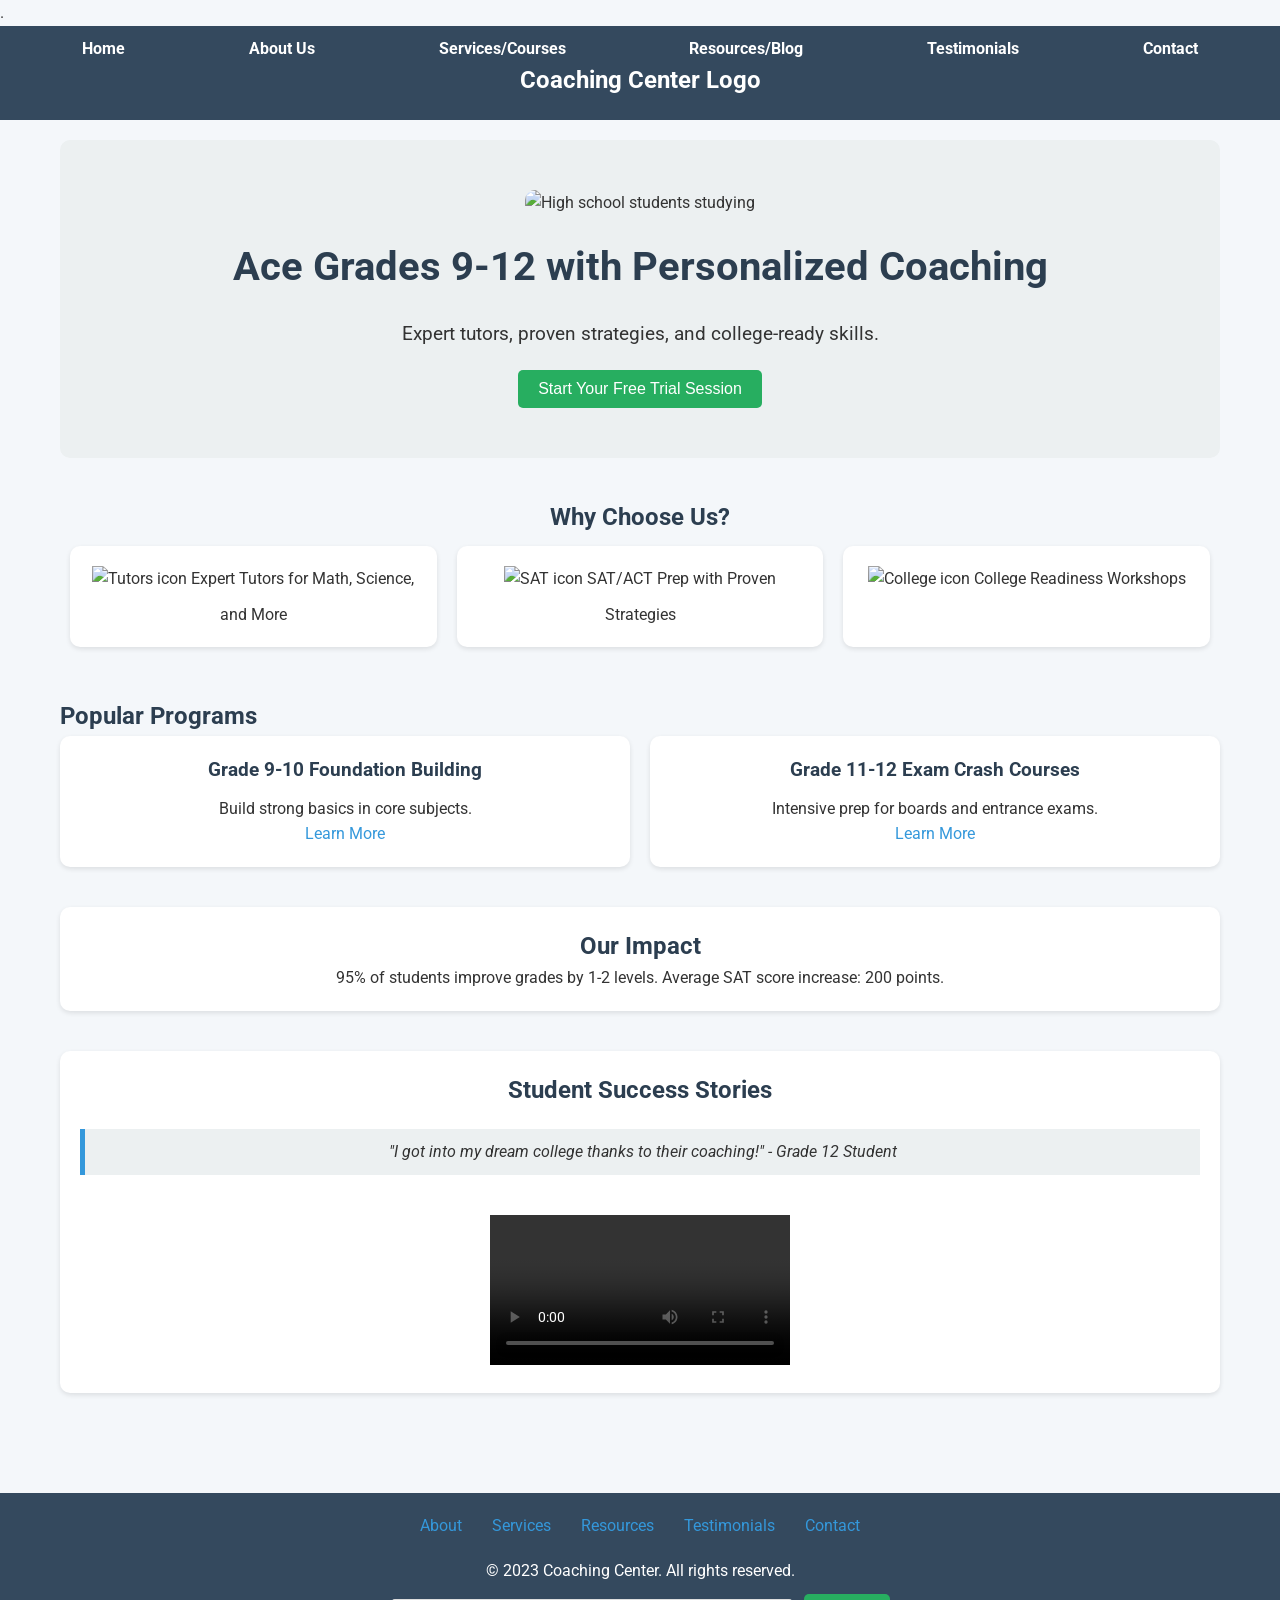
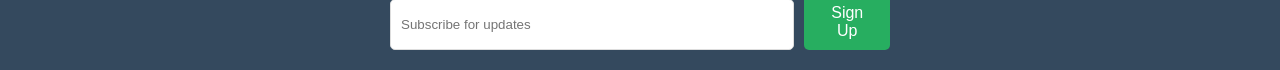
==== index.html @ 68cce3d3 "first commit" ====
<!DOCTYPE html>
<html lang="en">
<head>
    <title>Coaching Center for Grades 9-12 | Ace Your High School Journey</title>
    <meta name="description" content="Personalized coaching for grades 9-12: Academic tutoring, test prep, and college readiness. Enroll now!">
    <!-- Include CSS/JS for styling, e.g., Bootstrap for responsiveness -->
     <link rel="stylesheet" href="style.css">
     <link href="https://fonts.googleapis.com/css2?family=Roboto:wght@400;700&display=swap" rel="stylesheet">.
</head>
<body>
    <!-- Header/Navigation -->
    <header>
        <nav>
            <ul>
                <li><a href="/">Home</a></li>
                <li><a href="about.html">About Us</a></li>
                <li><a href="services.html">Services/Courses</a></li>
                <li><a href="blog.html">Resources/Blog</a></li>
                <li><a href="/reviews.html">Testimonials</a></li>
                <li><a href="/enrollment.html">Contact</a></li>
            </ul>
        </nav>
        <div class="logo">Coaching Center Logo</div>
    </header>

    <!-- Main Content -->
    <main>
        <!-- Hero Section -->
        <section id="hero">
            <img src="hero-image.jpg" alt="High school students studying" /> <!-- Placeholder: Dynamic image of students -->
            <h1>Ace Grades 9-12 with Personalized Coaching</h1>
            <p>Expert tutors, proven strategies, and college-ready skills.</p>
            <button onclick="location.href='/contact'">Start Your Free Trial Session</button>
        </section>

        <!-- Key Benefits -->
        <section id="benefits">
            <h2>Why Choose Us?</h2>
            <ul>
                <li><img src="icon-tutors.png" alt="Tutors icon" /> Expert Tutors for Math, Science, and More</li>
                <li><img src="icon-sat.png" alt="SAT icon" /> SAT/ACT Prep with Proven Strategies</li>
                <li><img src="icon-college.png" alt="College icon" /> College Readiness Workshops</li>
            </ul>
        </section>

        <!-- Popular Programs -->
        <section id="programs">
            <h2>Popular Programs</h2>
            <div class="grid">
                <div class="program">
                    <h3>Grade 9-10 Foundation Building</h3>
                    <p>Build strong basics in core subjects.</p>
                    <a href="/services#grade9-10">Learn More</a>
                </div>
                <div class="program">
                    <h3>Grade 11-12 Exam Crash Courses</h3>
                    <p>Intensive prep for boards and entrance exams.</p>
                    <a href="/services#grade11-12">Learn More</a>
                </div>
            </div>
        </section>

        <!-- Success Metrics -->
        <section id="metrics">
            <h2>Our Impact</h2>
            <p>95% of students improve grades by 1-2 levels. Average SAT score increase: 200 points.</p>
        </section>

        <!-- Student Spotlights -->
        <section id="spotlights">
            <h2>Student Success Stories</h2>
            <blockquote>"I got into my dream college thanks to their coaching!" - Grade 12 Student</blockquote>
            <video src="testimonial-video.mp4" controls>Watch Video</video> <!-- Placeholder video -->
        </section>
    </main>

    <!-- Footer -->
    <footer>
        <ul>
            <li><a href="/about">About</a></li>
            <li><a href="/services">Services</a></li>
            <li><a href="/resources">Resources</a></li>
            <li><a href="/testimonials">Testimonials</a></li>
            <li><a href="/contact">Contact</a></li>
        </ul>
        <p>&copy; 2023 Coaching Center. All rights reserved.</p>
        <form action="/newsletter" method="post">
            <input type="email" placeholder="Subscribe for updates" />
            <button type="submit">Sign Up</button>
        </form>
    </footer>
</body>
</html>
---- style.css ----
/* General Styles */
* {
    margin: 0;
    padding: 0;
    box-sizing: border-box;
}

body {
    font-family: 'Roboto', sans-serif;
    line-height: 1.6;
    color: #333;
    background-color: #f4f7fa; /* Light gray background for a clean look */
}

h1, h2, h3 {
    color: #2c3e50; /* Dark blue for headings */
}

a {
    text-decoration: none;
    color: #3498db; /* Blue links */
}

a:hover {
    color: #2980b9; /* Darker blue on hover */
}

button {
    background-color: #27ae60; /* Green for CTAs */
    color: white;
    border: none;
    padding: 10px 20px;
    cursor: pointer;
    border-radius: 5px;
    font-size: 16px;
}

button:hover {
    background-color: #229954; /* Darker green on hover */
}

/* Header/Navigation */
header {
    background-color: #34495e; /* Dark blue header */
    color: white;
    padding: 10px 20px;
    position: sticky;
    top: 0;
    z-index: 100;
}

header nav ul {
    list-style: none;
    display: flex;
    justify-content: space-around;
}

header nav ul li {
    margin: 0 15px;
}

header nav ul li a {
    color: white;
    font-weight: bold;
}

.logo {
    font-size: 24px;
    font-weight: bold;
    text-align: center;
    margin-bottom: 10px;
}

/* Main Content */
main {
    max-width: 1200px;
    margin: 0 auto;
    padding: 20px;
}

/* Hero Section */
#hero {
    text-align: center;
    background-color: #ecf0f1; /* Light gray */
    padding: 50px 20px;
    border-radius: 10px;
    margin-bottom: 40px;
}

#hero img {
    max-width: 100%;
    height: auto;
    border-radius: 10px;
}

#hero h1 {
    font-size: 2.5em;
    margin: 20px 0;
}

#hero p {
    font-size: 1.2em;
    margin-bottom: 20px;
}

/* Benefits Section */
#benefits {
    display: flex;
    justify-content: space-around;
    flex-wrap: wrap;
    margin-bottom: 40px;
}

#benefits ul {
    list-style: none;
    display: flex;
    flex-wrap: wrap;
}

#benefits li {
    flex: 1 1 200px;
    text-align: center;
    margin: 10px;
    padding: 20px;
    background-color: white;
    border-radius: 10px;
    box-shadow: 0 2px 5px rgba(0,0,0,0.1);
}

#benefits img {
    width: 50px;
    height: 50px;
    margin-bottom: 10px;
}

/* Programs Section */
#programs .grid {
    display: grid;
    grid-template-columns: repeat(auto-fit, minmax(300px, 1fr));
    gap: 20px;
    margin-bottom: 40px;
}

.program {
    background-color: white;
    padding: 20px;
    border-radius: 10px;
    box-shadow: 0 2px 5px rgba(0,0,0,0.1);
    text-align: center;
}

.program h3 {
    margin-bottom: 10px;
}

/* Metrics and Spotlights */
#metrics, #spotlights {
    text-align: center;
    margin-bottom: 40px;
    background-color: white;
    padding: 20px;
    border-radius: 10px;
    box-shadow: 0 2px 5px rgba(0,0,0,0.1);
}

#spotlights video {
    max-width: 100%;
    margin-top: 20px;
}

/* Footer */
footer {
    background-color: #34495e;
    color: white;
    text-align: center;
    padding: 20px;
    margin-top: 40px;
}

footer ul {
    list-style: none;
    display: flex;
    justify-content: center;
    margin-bottom: 20px;
}

footer ul li {
    margin: 0 15px;
}

footer form {
    display: flex;
    justify-content: center;
    margin-top: 10px;
}

footer input {
    padding: 10px;
    border-radius: 5px;
    border: none;
    margin-right: 10px;
}

/* Responsive Design */
@media (max-width: 768px) {
    header nav ul {
        flex-direction: column;
        align-items: center;
    }

    #benefits ul {
        flex-direction: column;
    }

    #programs .grid {
        grid-template-columns: 1fr;
    }

    #hero h1 {
        font-size: 2em;
    }

    footer ul {
        flex-direction: column;
    }

    footer form {
        flex-direction: column;
    }

    footer input {
        margin-bottom: 10px;
        margin-right: 0;
    }
}

/* Additional Page-Specific Styles (e.g., for About, Services) */
.faculty-grid {
    display: grid;
    grid-template-columns: repeat(auto-fit, minmax(250px, 1fr));
    gap: 20px;
}

.profile {
    background-color: white;
    padding: 20px;
    border-radius: 10px;
    box-shadow: 0 2px 5px rgba(0,0,0,0.1);
    text-align: center;
}

.profile img {
    width: 100px;
    height: 100px;
    border-radius: 50%;
    margin-bottom: 10px;
}

table {
    width: 100%;
    border-collapse: collapse;
    margin-top: 20px;
}

table th, table td {
    border: 1px solid #ddd;
    padding: 10px;
    text-align: left;
}

table th {
    background-color: #f2f2f2;
}

blockquote {
    font-style: italic;
    margin: 20px 0;
    padding: 10px;
    background-color: #ecf0f1;
    border-left: 5px solid #3498db;
}

form {
    max-width: 500px;
    margin: 0 auto;
}

form label {
    display: block;
    margin-top: 10px;
}

form input {
    width: 100%;
    padding: 10px;
    margin-top: 5px;
    border: 1px solid #ddd;
    border-radius: 5px;
}

details {
    margin-bottom: 10px;
}

details summary {
    cursor: pointer;
    font-weight: bold;
}
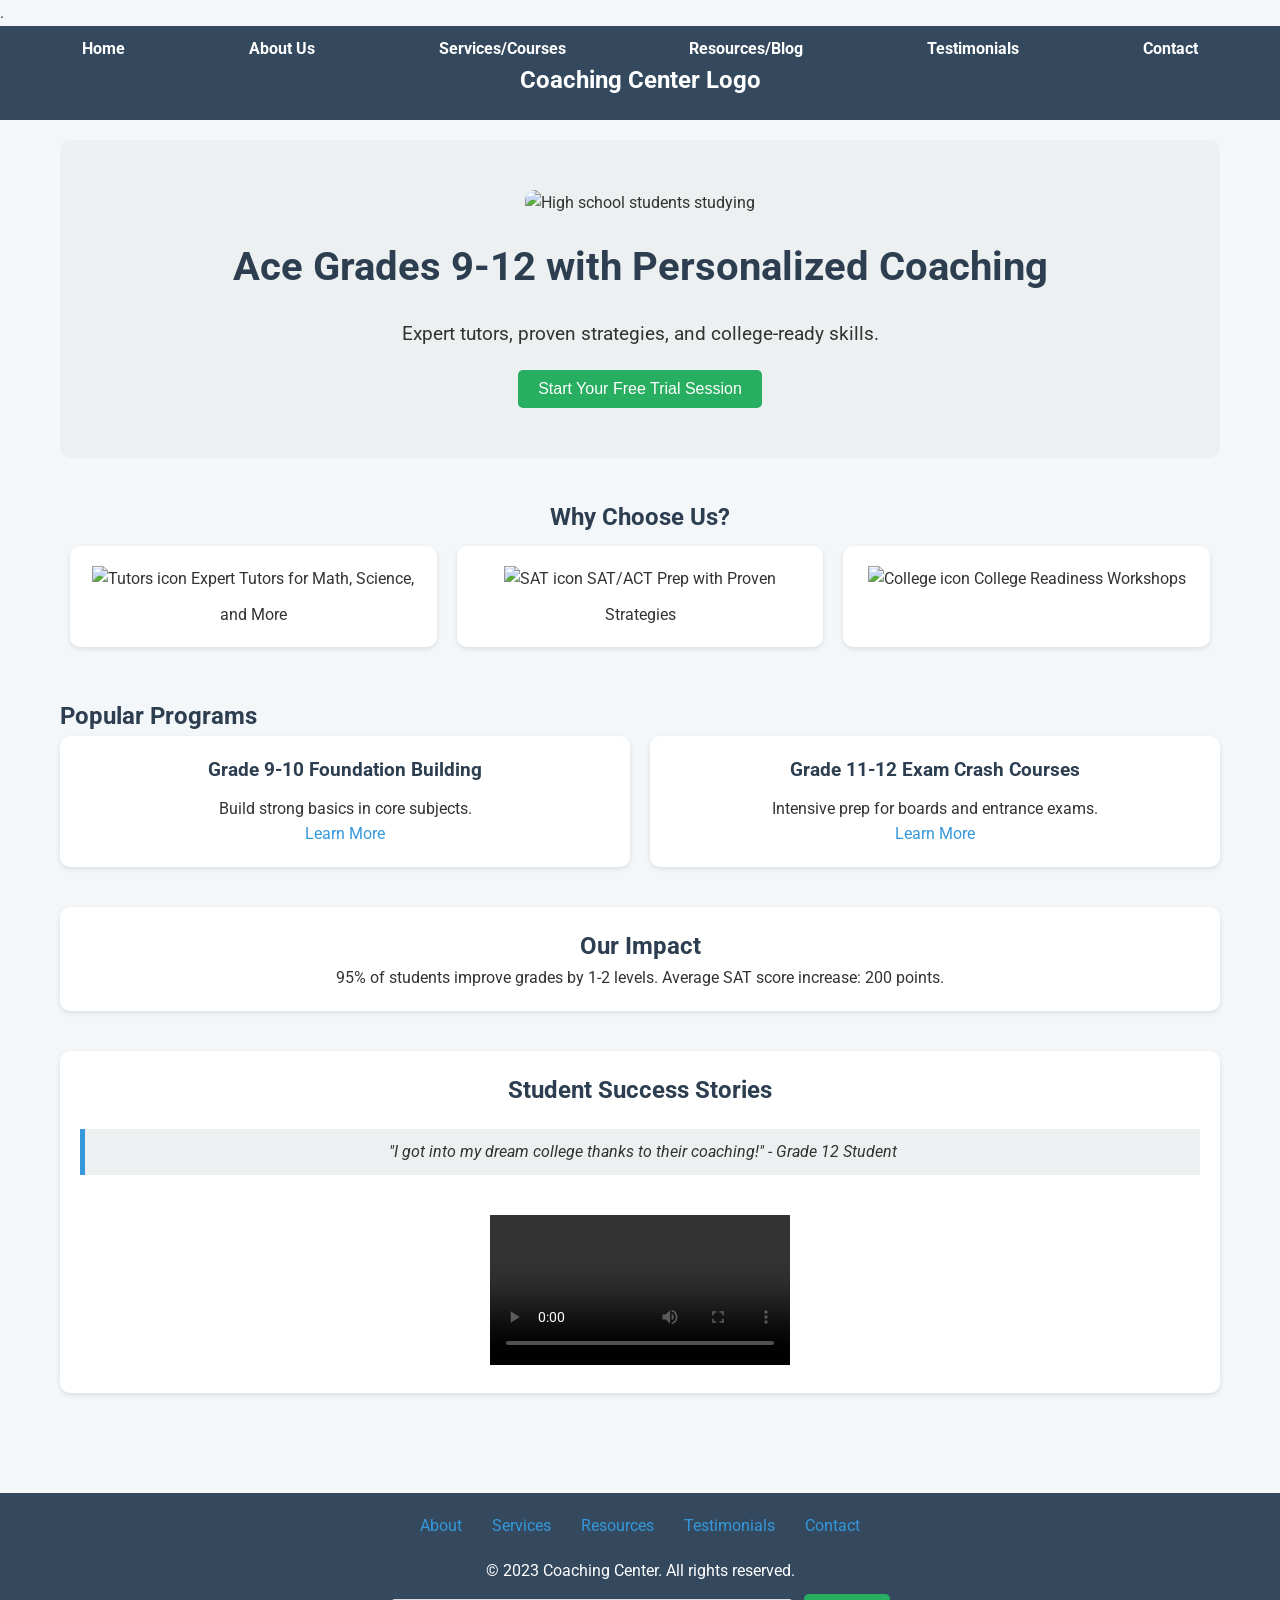
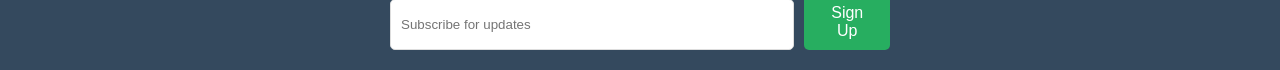
==== commit b0c79a68: "changes" ====
--- a/index.html
+++ b/index.html
@@ -12,12 +12,12 @@
     <header>
         <nav>
             <ul>
-                <li><a href="/">Home</a></li>
+                <li><a href="index.html">Home</a></li>
                 <li><a href="about.html">About Us</a></li>
                 <li><a href="services.html">Services/Courses</a></li>
                 <li><a href="blog.html">Resources/Blog</a></li>
-                <li><a href="/reviews.html">Testimonials</a></li>
-                <li><a href="/enrollment.html">Contact</a></li>
+                <li><a href="reviews.html">Testimonials</a></li>
+                <li><a href="enrollment.html">Contact</a></li>
             </ul>
         </nav>
         <div class="logo">Coaching Center Logo</div>
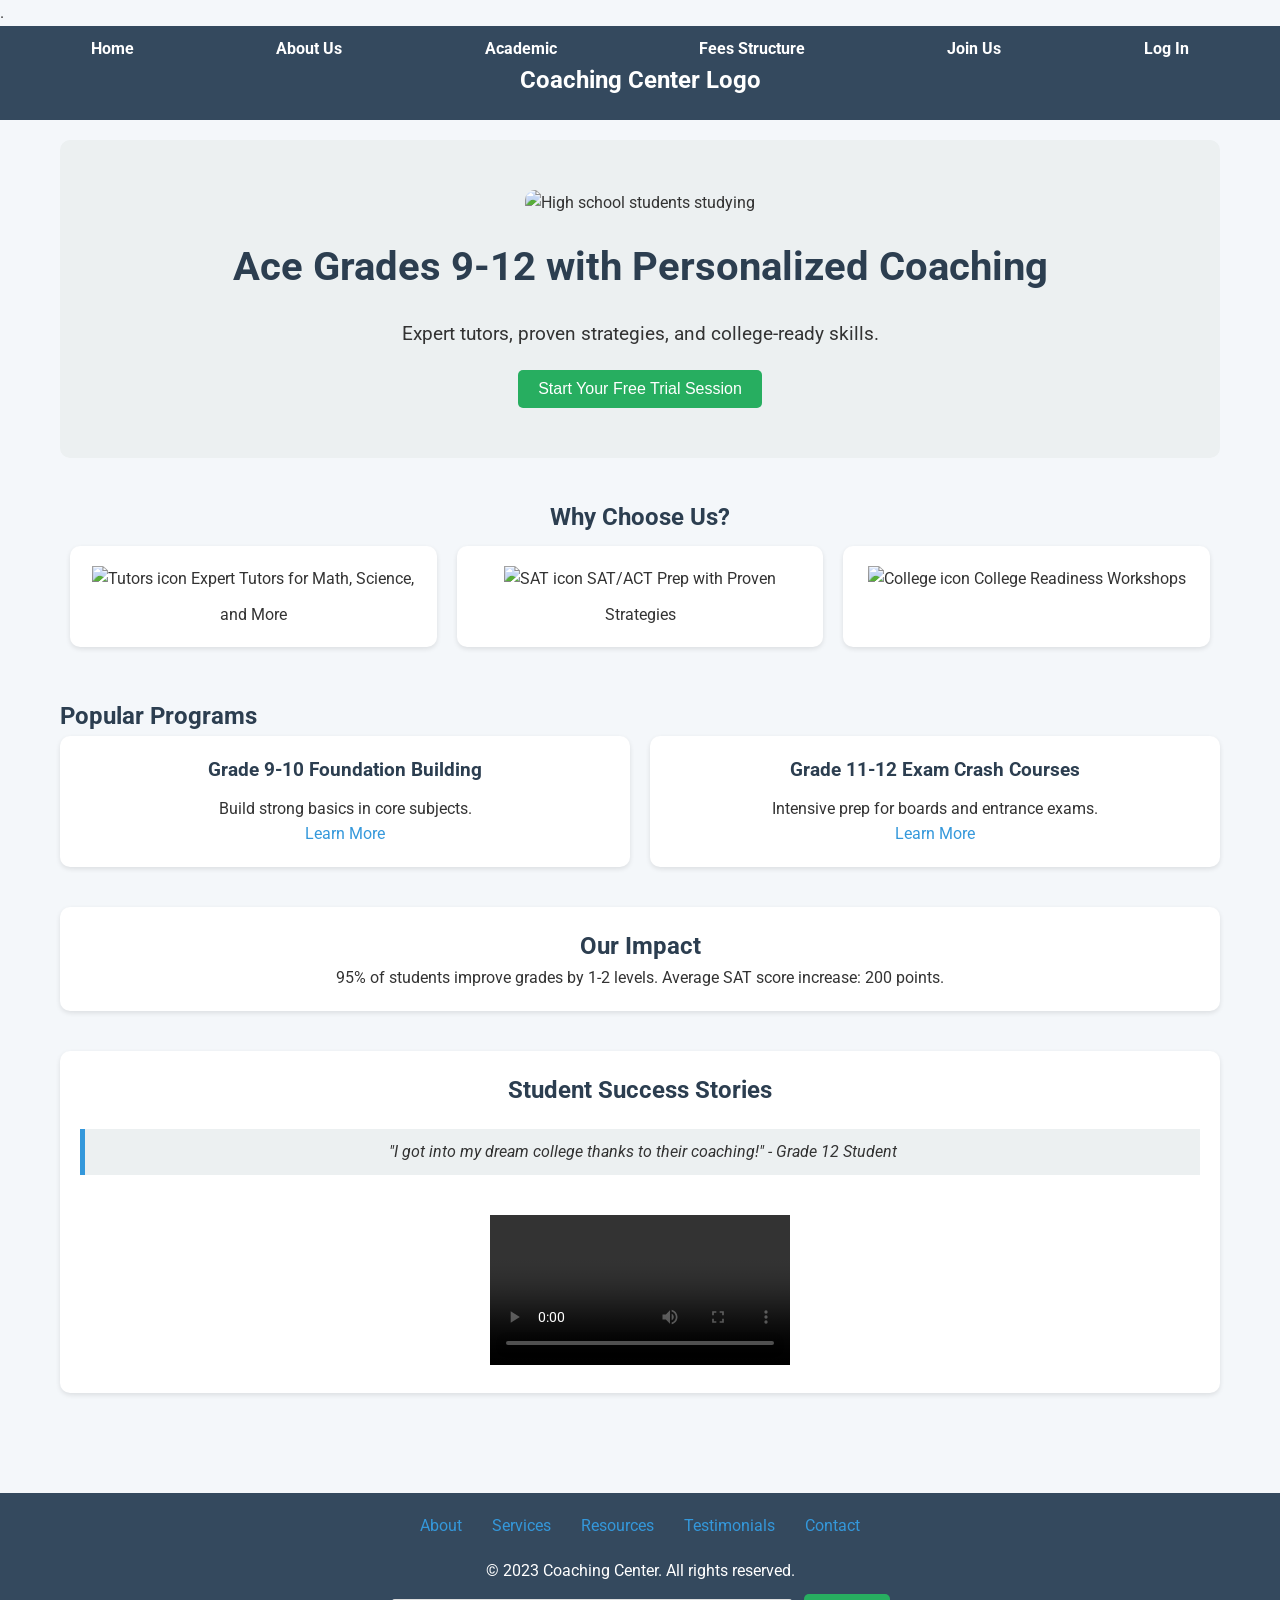
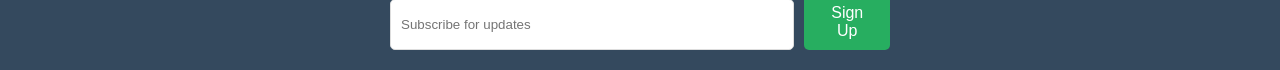
==== commit 66648f34: "changes" ====
--- a/index.html
+++ b/index.html
@@ -14,10 +14,10 @@
             <ul>
                 <li><a href="index.html">Home</a></li>
                 <li><a href="about.html">About Us</a></li>
-                <li><a href="services.html">Services/Courses</a></li>
-                <li><a href="blog.html">Resources/Blog</a></li>
-                <li><a href="reviews.html">Testimonials</a></li>
-                <li><a href="enrollment.html">Contact</a></li>
+                <li><a href="services.html">Academic</a></li>
+                <li><a href="blog.html">Fees Structure</a></li>
+                <li><a href="reviews.html">Join Us</a></li>
+                <li><a href="enrollment.html">Log In</a></li>
             </ul>
         </nav>
         <div class="logo">Coaching Center Logo</div>
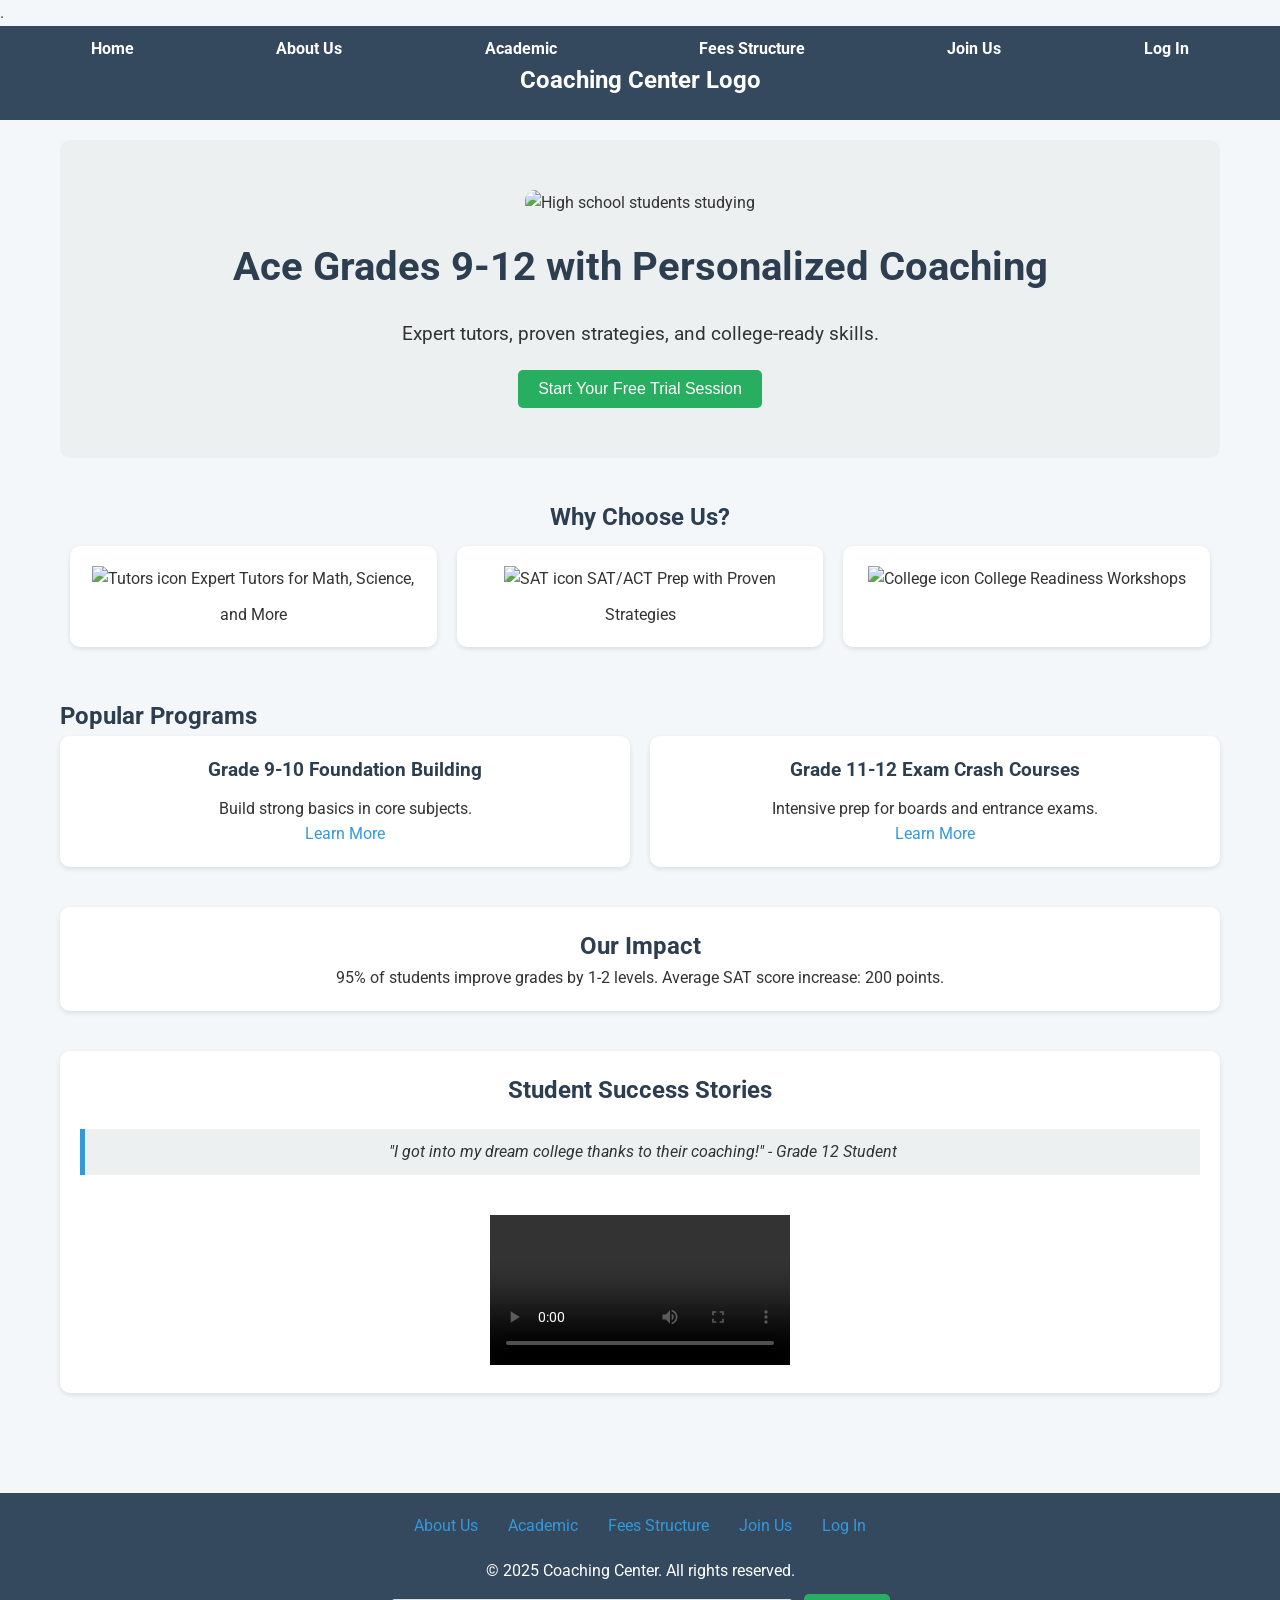
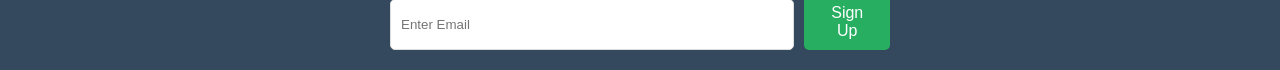
==== commit 0aafcca7: "changes" ====
--- a/index.html
+++ b/index.html
@@ -3,12 +3,11 @@
 <head>
     <title>Coaching Center for Grades 9-12 | Ace Your High School Journey</title>
     <meta name="description" content="Personalized coaching for grades 9-12: Academic tutoring, test prep, and college readiness. Enroll now!">
-    <!-- Include CSS/JS for styling, e.g., Bootstrap for responsiveness -->
      <link rel="stylesheet" href="style.css">
      <link href="https://fonts.googleapis.com/css2?family=Roboto:wght@400;700&display=swap" rel="stylesheet">.
 </head>
 <body>
-    <!-- Header/Navigation -->
+    <!-- Header -->
     <header>
         <nav>
             <ul>
@@ -27,10 +26,10 @@
     <main>
         <!-- Hero Section -->
         <section id="hero">
-            <img src="hero-image.jpg" alt="High school students studying" /> <!-- Placeholder: Dynamic image of students -->
+            <img src="https://encrypted-tbn0.gstatic.com/images?q=tbn:ANd9GcRngilP4B-LnhkN5iJjTICqtjlrUU5q2D-nFg&s" alt="High school students studying" /> 
             <h1>Ace Grades 9-12 with Personalized Coaching</h1>
             <p>Expert tutors, proven strategies, and college-ready skills.</p>
-            <button onclick="location.href='/contact'">Start Your Free Trial Session</button>
+            <button onclick="location.href='reviews.html'">Start Your Free Trial Session</button>
         </section>
 
         <!-- Key Benefits -->
@@ -50,12 +49,12 @@
                 <div class="program">
                     <h3>Grade 9-10 Foundation Building</h3>
                     <p>Build strong basics in core subjects.</p>
-                    <a href="/services#grade9-10">Learn More</a>
+                    <a href="services.html">Learn More</a>
                 </div>
                 <div class="program">
                     <h3>Grade 11-12 Exam Crash Courses</h3>
                     <p>Intensive prep for boards and entrance exams.</p>
-                    <a href="/services#grade11-12">Learn More</a>
+                    <a href="services.html">Learn More</a>
                 </div>
             </div>
         </section>
@@ -70,22 +69,22 @@
         <section id="spotlights">
             <h2>Student Success Stories</h2>
             <blockquote>"I got into my dream college thanks to their coaching!" - Grade 12 Student</blockquote>
-            <video src="testimonial-video.mp4" controls>Watch Video</video> <!-- Placeholder video -->
+            <video src="testimonial-video.mp4" controls>Watch Video</video>
         </section>
     </main>
 
     <!-- Footer -->
     <footer>
         <ul>
-            <li><a href="/about">About</a></li>
-            <li><a href="/services">Services</a></li>
-            <li><a href="/resources">Resources</a></li>
-            <li><a href="/testimonials">Testimonials</a></li>
-            <li><a href="/contact">Contact</a></li>
+                <li><a href="about.html">About Us</a></li>
+                <li><a href="services.html">Academic</a></li>
+                <li><a href="blog.html">Fees Structure</a></li>
+                <li><a href="reviews.html">Join Us</a></li>
+                <li><a href="enrollment.html">Log In</a></li>
         </ul>
-        <p>&copy; 2023 Coaching Center. All rights reserved.</p>
+        <p>&copy; 2025 Coaching Center. All rights reserved.</p>
         <form action="/newsletter" method="post">
-            <input type="email" placeholder="Subscribe for updates" />
+            <input type="email" placeholder="Enter Email" />
             <button type="submit">Sign Up</button>
         </form>
     </footer>
